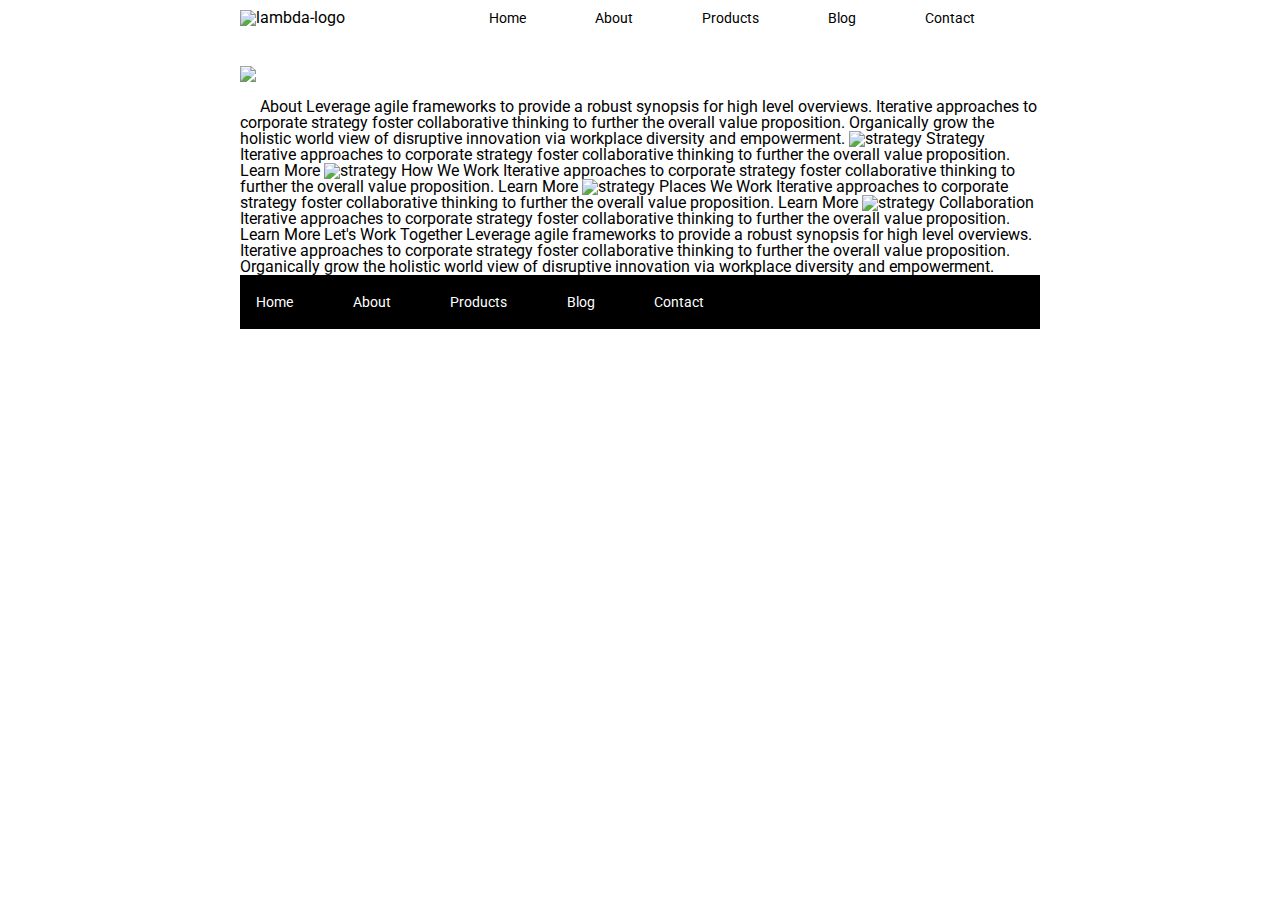
==== about.html @ abff35e0 "change class of jumbo images to share the same class." ====
<!doctype html>

<html lang="en">
<head>
  <meta charset="utf-8">

  <title>Sprint Challenge - About</title>

  <link href="https://fonts.googleapis.com/css?family=Roboto|Rubik" rel="stylesheet">
  <link rel="stylesheet" href="css/index.css">

</head>

<body>
    <div class="container about-page">

      <header>
            <img src="img/lambda-black.png" alt="lambda-logo">
            <nav>
                <a href="index.html">Home</a>
                <a href="about.html">About</a>
                <a href="#">Products</a>
                <a href="#">Blog</a>
                <a href="#">Contact</a>
            </nav>
        </header>

        <img class="jumbo-imgs" src="img/jumbo-about.png">
     
    About

    Leverage agile frameworks to provide a robust synopsis for high level overviews. Iterative approaches to corporate strategy foster collaborative thinking to further the overall value proposition. Organically grow the holistic world view of disruptive innovation via workplace diversity and empowerment.


    <img src="img/about-plan.png" alt="strategy">
    
    Strategy
    
    Iterative approaches to corporate strategy foster collaborative thinking to further the overall value proposition.

    Learn More



    <img src="img/about-working.png" alt="strategy">
    
    How We Work
    
    Iterative approaches to corporate strategy foster collaborative thinking to further the overall value proposition.

    Learn More



    <img src="img/about-office.png" alt="strategy">
    
    Places We Work

    Iterative approaches to corporate strategy foster collaborative thinking to further the overall value proposition.

    Learn More

    <img src="img/about-meeting.png" alt="strategy">
    
    Collaboration
    
    Iterative approaches to corporate strategy foster collaborative thinking to further the overall value proposition.

    Learn More

    Let's Work Together

    Leverage agile frameworks to provide a robust synopsis for high level overviews. Iterative approaches to corporate strategy foster collaborative thinking to further the overall value proposition. Organically grow the holistic world view of disruptive innovation via workplace diversity and empowerment.
        
      <footer>
        <nav>
          <a href="index.html">Home</a>
          <a href="about.html">About</a>
          <a href="#">Products</a>
          <a href="#">Blog</a>
          <a href="#">Contact</a>
        </nav>
      </footer>
    </div><!-- container -->        
</body>
</html>
---- css/index.css ----
/* http://meyerweb.com/eric/tools/css/reset/ 
   v2.0 | 20110126
   License: none (public domain)
*/

html, body, div, span, applet, object, iframe,
h1, h2, h3, h4, h5, h6, p, blockquote, pre,
a, abbr, acronym, address, big, cite, code,
del, dfn, em, img, ins, kbd, q, s, samp,
small, strike, strong, sub, sup, tt, var,
b, u, i, center,
dl, dt, dd, ol, ul, li,
fieldset, form, label, legend,
table, caption, tbody, tfoot, thead, tr, th, td,
article, aside, canvas, details, embed, 
figure, figcaption, footer, header, hgroup, 
menu, nav, output, ruby, section, summary,
time, mark, audio, video {
	margin: 0;
	padding: 0;
	border: 0;
	font-size: 100%;
	font: inherit;
	vertical-align: baseline;
}
/* HTML5 display-role reset for older browsers */
article, aside, details, figcaption, figure, 
footer, header, hgroup, menu, nav, section {
	display: block;
}
body {
	line-height: 1;
}
ol, ul {
	list-style: none;
}
blockquote, q {
	quotes: none;
}
blockquote:before, blockquote:after,
q:before, q:after {
	content: '';
	content: none;
}
table {
	border-collapse: collapse;
	border-spacing: 0;
}

* {
    box-sizing: border-box;
}

html, body {
    height: 100%;
    font-family: 'Roboto', sans-serif;
}

h1, h2, h3, h4, h5 {
    font-size: 18px;
    margin-bottom: 15px;
    font-family: 'Rubik', sans-serif;
}

p {
    line-height: 1.4;
}

.container {
    width: 800px;
    margin: 0 auto;
}

header {
    display: flex;
    flex-flow: row wrap;
    align-items: baseline;
    justify-content: space-between;
    margin-bottom: 40px;
    margin-top: 10px;
}

header nav a {
  margin-right: 65px;
  font-size: 14px;
  color: black;
  text-decoration: none;
}

.jumbo-imgs {
    margin-bottom: 30px;
}

.top-content {
    display: flex;
    flex-wrap: wrap;
    justify-content: space-evenly;
    margin-bottom: 20px;
    border-bottom: 1px dashed black;
}

.top-content .text-container {
    width: 48%;
    padding: 0 1%;
    padding-bottom: 20px;  
}

.middle-content {
    margin-bottom: 20px;
    border-bottom: 1px dashed black;
}

.middle-content h2 {
    padding: 0 2%;
    margin-bottom: 0;
}

.middle-content .boxes {
    display: flex;
    flex-wrap: wrap;
    justify-content: space-evenly;
}

.middle-content .boxes .box {
    width: 12.5%;
    height: 100px;
    background: black;
    margin: 20px 2.5%;
    color: white;
    display: flex;
    align-items: center;
    justify-content: center;
}

.middle-content .boxes .box1 {
    background-color: teal;
}

.middle-content .boxes .box2 {
    background-color: gold;
}

.middle-content .boxes .box3 {
    background-color: cadetblue;
}

.middle-content .boxes .box4 {
    background-color: coral;
}

.middle-content .boxes .box5 {
    background-color: crimson;
}

.middle-content .boxes .box6 {
    background-color: forestgreen;
}

.middle-content .boxes .box7 {
    background-color: darkorchid;
}

.middle-content .boxes .box8 {
    background-color: hotpink;
}

.middle-content .boxes .box9 {
    background-color: indigo;
}

.middle-content .boxes .box10 {
    background-color: dodgerblue;
}

.bottom-content {
    display: flex;
    margin: 0 2% 20px;
    justify-content: space-around;
}

.bottom-content .text-container {
    padding-right: 4%;
}

.bottom-content .text-container:last-child {
    padding-right: 0;
}

footer {
    width: 100%;
    background: black;
}

footer nav {
    width: 60%;
    display: flex;
    justify-content: space-between;
    align-items: center;
    padding: 20px 2%;
    font-size: 14px;
}

footer nav a {
    color: white;
    text-decoration: none;
}
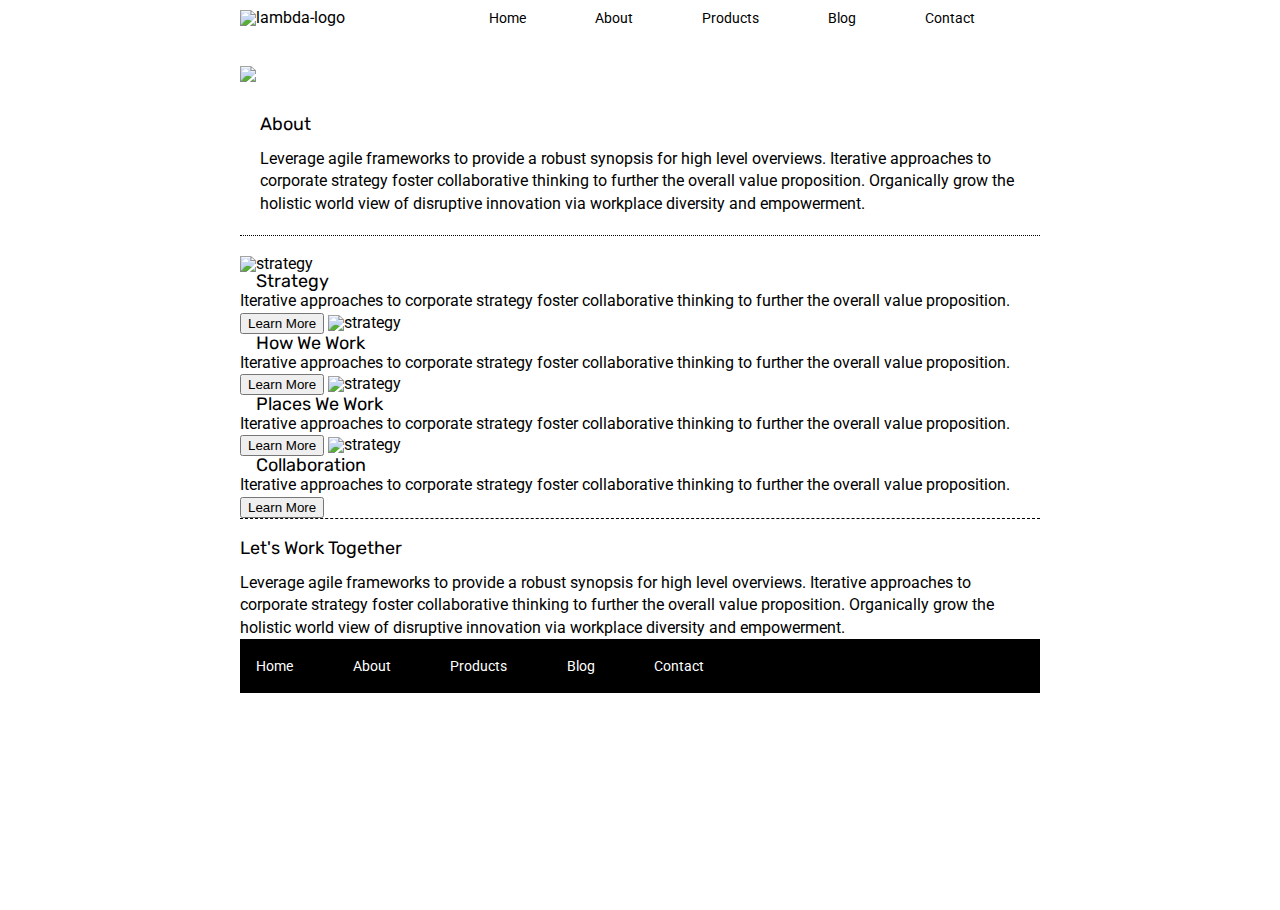
==== commit c5410fd7: "completed marking up semantic HTML for about.html started. completed CSS for top of about.html." ====
--- a/about.html
+++ b/about.html
@@ -26,51 +26,53 @@
         </header>
 
         <img class="jumbo-imgs" src="img/jumbo-about.png">
-     
-    About
 
-    Leverage agile frameworks to provide a robust synopsis for high level overviews. Iterative approaches to corporate strategy foster collaborative thinking to further the overall value proposition. Organically grow the holistic world view of disruptive innovation via workplace diversity and empowerment.
+    <section class="top-content-about">
+      <div class="text-container">
+        <h1>About</h1>
 
+        <p>Leverage agile frameworks to provide a robust synopsis for high level overviews. Iterative approaches to corporate strategy foster collaborative thinking to further the overall value proposition. Organically grow the holistic world view of disruptive innovation via workplace diversity and empowerment.</p>
+      </div>
+    </section>
+    <section class="middle-content">
+      <div class="about-points">
+        <img src="img/about-plan.png" alt="strategy">
 
-    <img src="img/about-plan.png" alt="strategy">
-    
-    Strategy
-    
-    Iterative approaches to corporate strategy foster collaborative thinking to further the overall value proposition.
+        <h2>Strategy</h2>
 
-    Learn More
+        <p>Iterative approaches to corporate strategy foster collaborative thinking to further the overall value proposition.</p>
 
+        <button>Learn More</button>
 
+        <img src="img/about-working.png" alt="strategy">
 
-    <img src="img/about-working.png" alt="strategy">
-    
-    How We Work
-    
-    Iterative approaches to corporate strategy foster collaborative thinking to further the overall value proposition.
+        <h2>How We Work</h2>
 
-    Learn More
+        <p>Iterative approaches to corporate strategy foster collaborative thinking to further the overall value proposition.</p>
 
+        <button>Learn More</button>
 
+        <img src="img/about-office.png" alt="strategy">
 
-    <img src="img/about-office.png" alt="strategy">
-    
-    Places We Work
+        <h2>Places We Work</h2>
 
-    Iterative approaches to corporate strategy foster collaborative thinking to further the overall value proposition.
+        <p>Iterative approaches to corporate strategy foster collaborative thinking to further the overall value proposition.</p>
 
-    Learn More
+        <button>Learn More</button>
 
-    <img src="img/about-meeting.png" alt="strategy">
-    
-    Collaboration
-    
-    Iterative approaches to corporate strategy foster collaborative thinking to further the overall value proposition.
+        <img src="img/about-meeting.png" alt="strategy">
 
-    Learn More
+        <h2>Collaboration</h2>
 
-    Let's Work Together
+        <p>Iterative approaches to corporate strategy foster collaborative thinking to further the overall value proposition.</p>
 
-    Leverage agile frameworks to provide a robust synopsis for high level overviews. Iterative approaches to corporate strategy foster collaborative thinking to further the overall value proposition. Organically grow the holistic world view of disruptive innovation via workplace diversity and empowerment.
+        <button>Learn More</button>
+      </div>
+    </section>
+
+    <h2>Let's Work Together</h2>
+
+    <p>Leverage agile frameworks to provide a robust synopsis for high level overviews. Iterative approaches to corporate strategy foster collaborative thinking to further the overall value proposition. Organically grow the holistic world view of disruptive innovation via workplace diversity and empowerment.</p>
         
       <footer>
         <nav>
--- a/css/index.css
+++ b/css/index.css
@@ -105,6 +105,11 @@
     padding-bottom: 20px;  
 }
 
+.top-content-about .text-container {
+    margin: 0 auto;
+    width: 95%;
+}
+
 .middle-content {
     margin-bottom: 20px;
     border-bottom: 1px dashed black;
@@ -203,4 +208,10 @@
 footer nav a {
     color: white;
     text-decoration: none;
+}
+
+.top-content-about {
+    border-bottom: 1px dotted black;
+    margin-bottom: 20px;
+    padding-bottom: 20px;
 }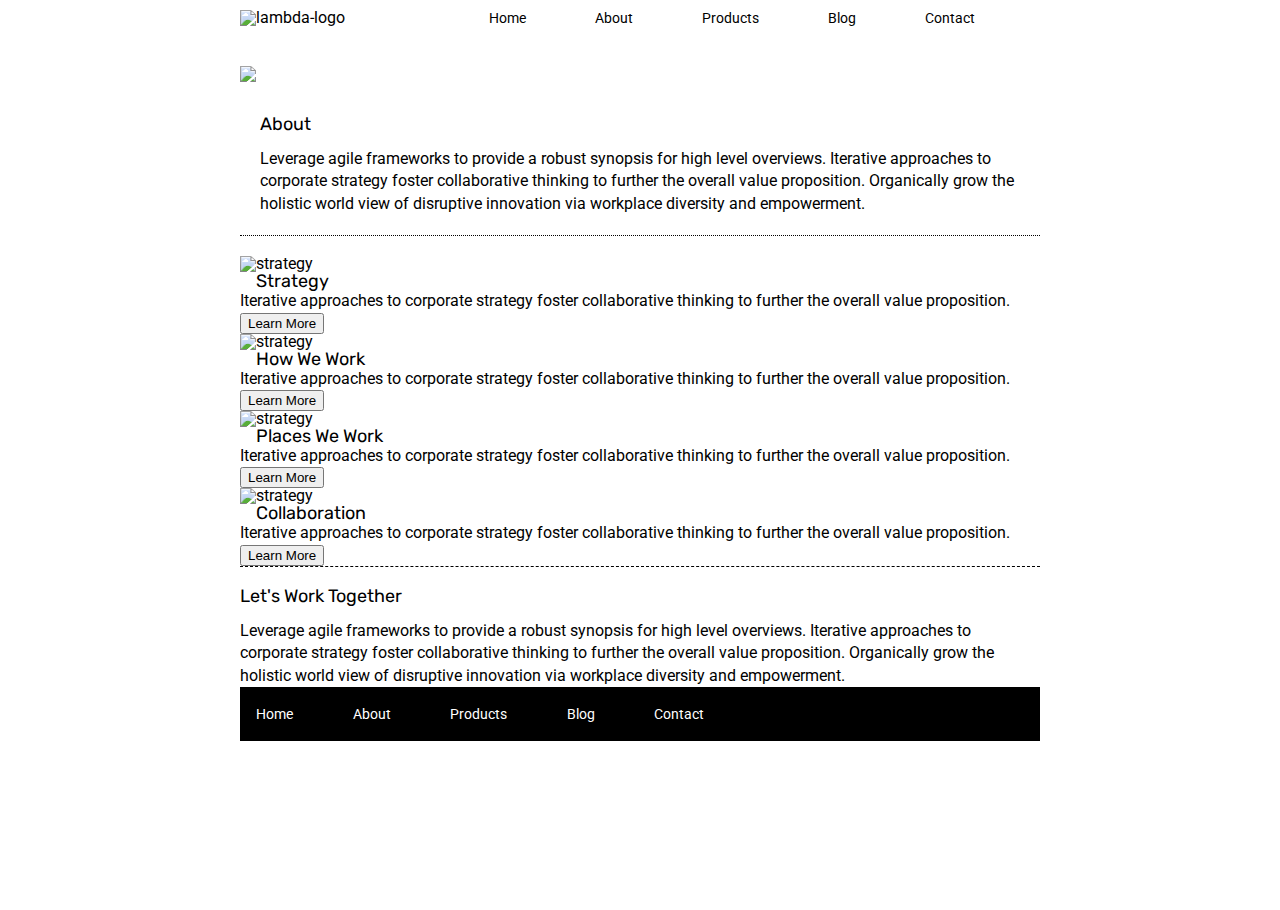
==== commit 88468639: "change some HTML tags in about.html." ====
--- a/about.html
+++ b/about.html
@@ -34,7 +34,7 @@
         <p>Leverage agile frameworks to provide a robust synopsis for high level overviews. Iterative approaches to corporate strategy foster collaborative thinking to further the overall value proposition. Organically grow the holistic world view of disruptive innovation via workplace diversity and empowerment.</p>
       </div>
     </section>
-    <section class="middle-content">
+    <section class="middle-content about-content">
       <div class="about-points">
         <img src="img/about-plan.png" alt="strategy">
 
@@ -43,7 +43,8 @@
         <p>Iterative approaches to corporate strategy foster collaborative thinking to further the overall value proposition.</p>
 
         <button>Learn More</button>
-
+      </div>
+      <div class="about-points">
         <img src="img/about-working.png" alt="strategy">
 
         <h2>How We Work</h2>
@@ -51,7 +52,8 @@
         <p>Iterative approaches to corporate strategy foster collaborative thinking to further the overall value proposition.</p>
 
         <button>Learn More</button>
-
+      </div>
+      <div class="about-points">
         <img src="img/about-office.png" alt="strategy">
 
         <h2>Places We Work</h2>
@@ -59,7 +61,8 @@
         <p>Iterative approaches to corporate strategy foster collaborative thinking to further the overall value proposition.</p>
 
         <button>Learn More</button>
-
+      </div>
+      <div class="about-points">
         <img src="img/about-meeting.png" alt="strategy">
 
         <h2>Collaboration</h2>
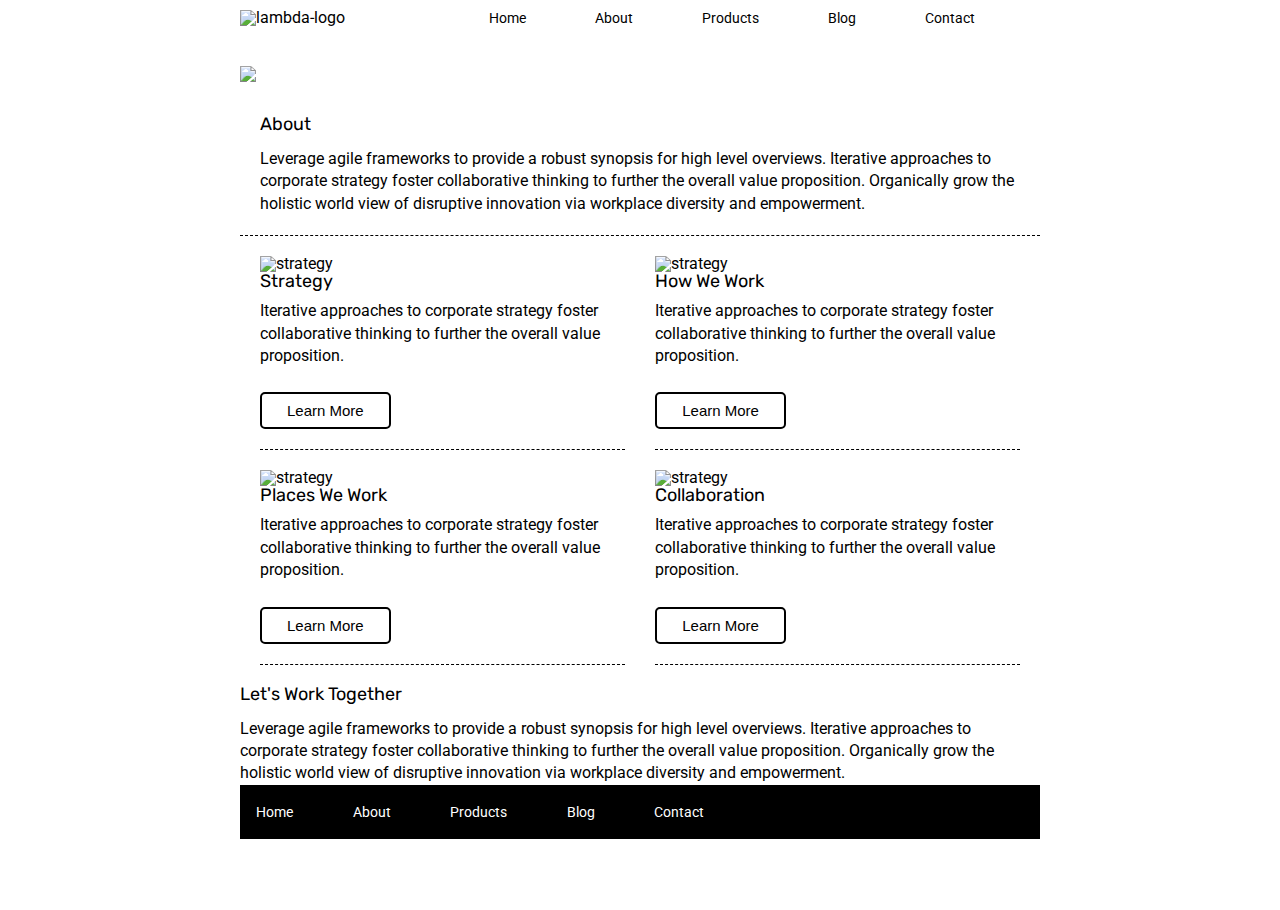
==== commit 3ccd3af6: "remove a class from about.html." ====
--- a/about.html
+++ b/about.html
@@ -34,7 +34,7 @@
         <p>Leverage agile frameworks to provide a robust synopsis for high level overviews. Iterative approaches to corporate strategy foster collaborative thinking to further the overall value proposition. Organically grow the holistic world view of disruptive innovation via workplace diversity and empowerment.</p>
       </div>
     </section>
-    <section class="middle-content about-content">
+    <section class="about-content">
       <div class="about-points">
         <img src="img/about-plan.png" alt="strategy">
 
--- a/css/index.css
+++ b/css/index.css
@@ -211,7 +211,38 @@
 }
 
 .top-content-about {
-    border-bottom: 1px dotted black;
+    border-bottom: 1px dashed black;
     margin-bottom: 20px;
     padding-bottom: 20px;
+}
+
+.about-content {
+    display: flex;
+    flex-flow: row wrap;
+    justify-content: space-between;
+    width: 95%;
+    margin: 0 auto;
+}
+
+.about-content .about-points {
+    border-bottom: 1px dashed black;
+    width: 48%;
+    margin-bottom: 20px;
+    padding-bottom: 20px;
+}
+
+.about-content .about-points h2 {
+    margin-bottom: 10px;
+}
+
+.about-content .about-points button {
+    background: white;
+    vertical-align: top;
+    margin-top: 5px;
+    padding: 8px 25px;
+    font-size: 15px;
+    border: 2px solid black;
+    border-radius: 5px;
+    cursor: pointer;
+    margin-top: 25px;
 }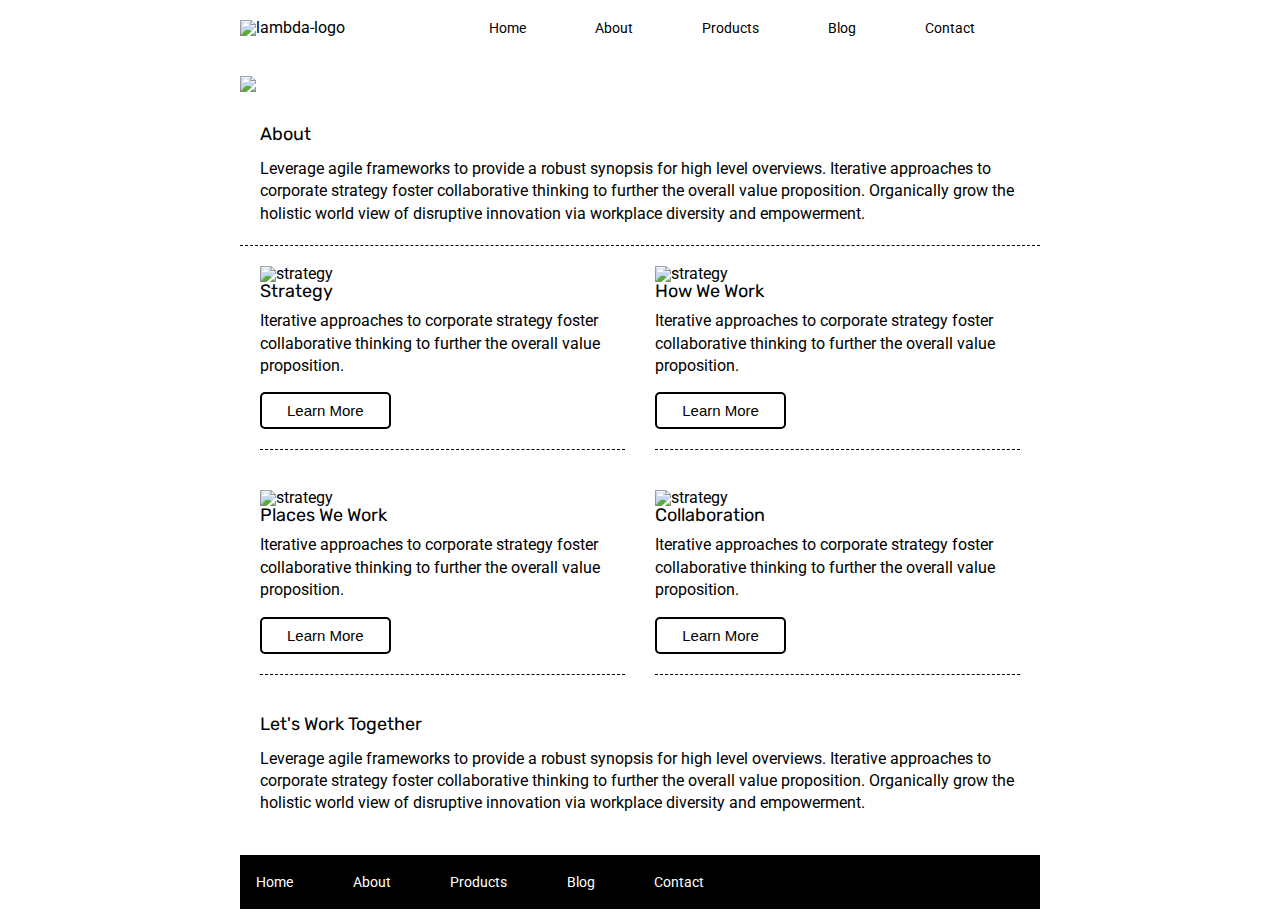
==== commit 0572421c: "add products link to index.html and about.html." ====
--- a/about.html
+++ b/about.html
@@ -19,7 +19,7 @@
             <nav>
                 <a href="index.html">Home</a>
                 <a href="about.html">About</a>
-                <a href="#">Products</a>
+                <a href="products.html">Products</a>
                 <a href="#">Blog</a>
                 <a href="#">Contact</a>
             </nav>
@@ -72,16 +72,19 @@
         <button>Learn More</button>
       </div>
     </section>
+    <section class="bottom-content-about">
+      <div class="text-container">
+        <h2>Let's Work Together</h2>
 
-    <h2>Let's Work Together</h2>
-
-    <p>Leverage agile frameworks to provide a robust synopsis for high level overviews. Iterative approaches to corporate strategy foster collaborative thinking to further the overall value proposition. Organically grow the holistic world view of disruptive innovation via workplace diversity and empowerment.</p>
+        <p>Leverage agile frameworks to provide a robust synopsis for high level overviews. Iterative approaches to corporate strategy foster collaborative thinking to further the overall value proposition. Organically grow the holistic world view of disruptive innovation via workplace diversity and empowerment.</p>
+      </div>
+    </section>
         
       <footer>
         <nav>
           <a href="index.html">Home</a>
           <a href="about.html">About</a>
-          <a href="#">Products</a>
+          <a href="products.html">Products</a>
           <a href="#">Blog</a>
           <a href="#">Contact</a>
         </nav>
--- a/css/index.css
+++ b/css/index.css
@@ -77,7 +77,7 @@
     align-items: baseline;
     justify-content: space-between;
     margin-bottom: 40px;
-    margin-top: 10px;
+    margin-top: 20px;
 }
 
 header nav a {
@@ -227,7 +227,7 @@
 .about-content .about-points {
     border-bottom: 1px dashed black;
     width: 48%;
-    margin-bottom: 20px;
+    margin-bottom: 40px;
     padding-bottom: 20px;
 }
 
@@ -244,5 +244,55 @@
     border: 2px solid black;
     border-radius: 5px;
     cursor: pointer;
-    margin-top: 25px;
+    margin-top: 15px;
+}
+
+.bottom-content-about {
+    margin-bottom: 20px;
+    padding-bottom: 20px;
+}
+
+.bottom-content-about .text-container {
+    margin: 0 auto;
+    width: 95%;
+}
+
+.products-content {
+    display: flex;
+    flex-flow: row wrap;
+    justify-content: space-between;
+    width: 95%;
+    margin: 0 auto;
+}
+
+.products-content .products-items {
+    border-bottom: 1px dashed black;
+    width: 48%;
+    margin-bottom: 40px;
+    padding-bottom: 20px;
+}
+
+.products-content .products-items img {
+    width: 75%;
+}
+
+.products-content .products-items h2 {
+    margin-bottom: 10px;
+}
+
+.products-content .products-items button {
+    background: white;
+    vertical-align: top;
+    margin-top: 5px;
+    padding: 8px 25px;
+    font-size: 15px;
+    border: 2px solid black;
+    border-radius: 5px;
+    cursor: pointer;
+    margin-top: 15px;
+}
+
+.jumbo-prod {
+    margin-left: 10%;
+    margin-bottom: 30px;
 }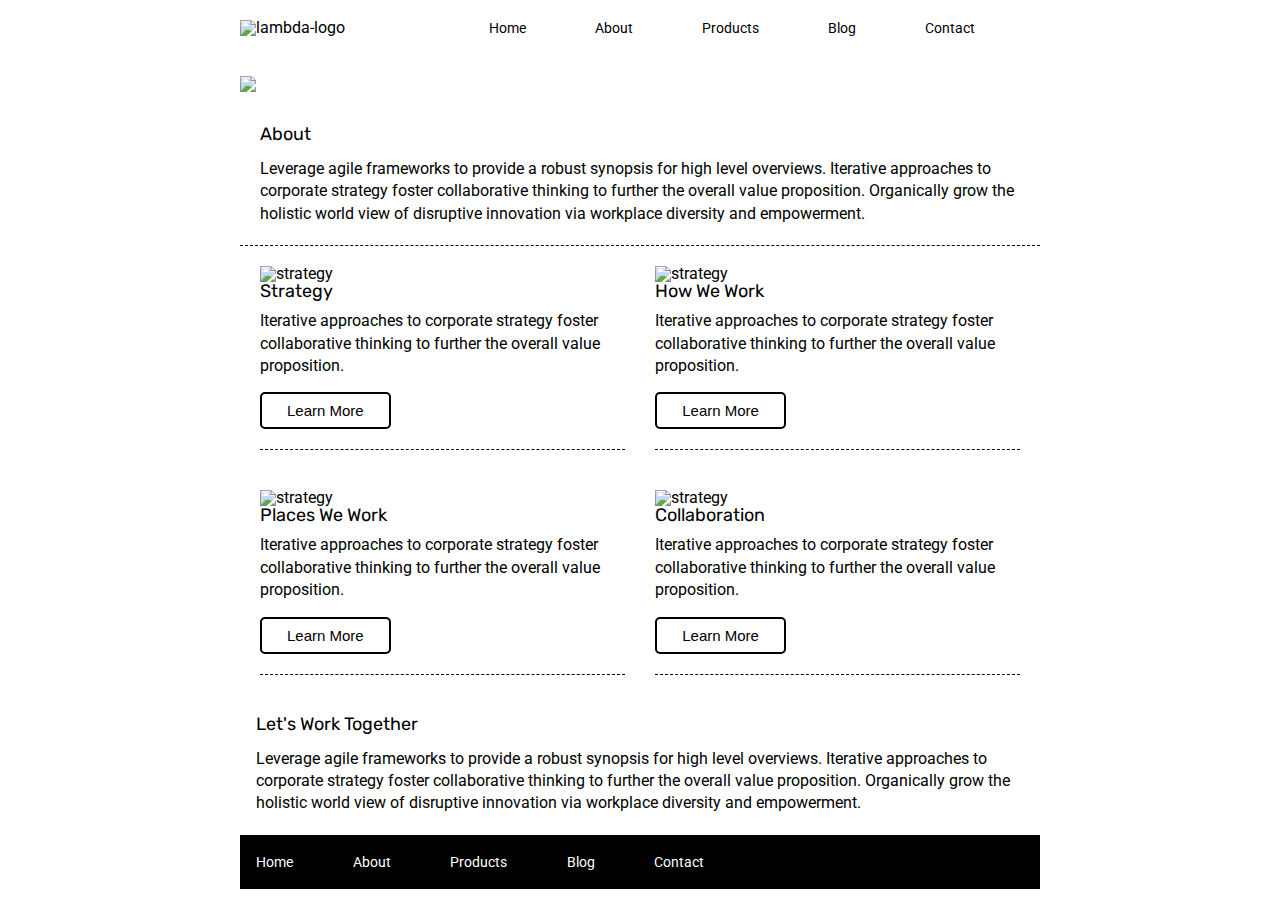
==== commit 46515bc1: "complete contact form, add CSS to contact form, make site responsive for mobile devices." ====
--- a/about.html
+++ b/about.html
@@ -21,7 +21,7 @@
                 <a href="about.html">About</a>
                 <a href="products.html">Products</a>
                 <a href="#">Blog</a>
-                <a href="#">Contact</a>
+                <a href="contact.html">Contact</a>
             </nav>
         </header>
 
@@ -72,7 +72,7 @@
         <button>Learn More</button>
       </div>
     </section>
-    <section class="bottom-content-about">
+    <section class="bottom-content">
       <div class="text-container">
         <h2>Let's Work Together</h2>
 
@@ -86,7 +86,7 @@
           <a href="about.html">About</a>
           <a href="products.html">Products</a>
           <a href="#">Blog</a>
-          <a href="#">Contact</a>
+          <a href="contact.html">Contact</a>
         </nav>
       </footer>
     </div><!-- container -->        
--- a/css/index.css
+++ b/css/index.css
@@ -194,6 +194,9 @@
 footer {
     width: 100%;
     background: black;
+    animation-name: footerbackground;
+    animation-duration: 2s;
+    animation-iteration-count: 100;
 }
 
 footer nav {
@@ -295,4 +298,124 @@
 .jumbo-prod {
     margin-left: 10%;
     margin-bottom: 30px;
-}+}
+
+.top-content-product {
+    border-bottom: 1px dashed black;
+    margin-bottom: 20px;
+    padding-bottom: 20px;
+}
+
+
+/* Animations */
+
+@keyframes footerbackground {
+    from {background-color: black;}
+    to {background-color: red;}
+}
+
+
+/* Contact Form */
+
+input[type=text], select, textarea {
+  width: 100%;
+  padding: 10px;
+  border: 1px solid blue;
+  border-radius: 5px;
+  box-sizing: border-box;
+  margin-top: 10px;
+  margin-bottom: 30px;
+  resize: vertical;
+}
+
+
+input[type=submit] {
+    background: blue;
+    color: white;
+    padding: 10px;
+    margin-bottom: 20px;
+}
+
+.thanks {
+    width: 95%;
+    margin: 0 auto;
+    margin-top: 80px;
+    margin-bottom: 30px;
+}
+
+.thanks h1 {
+    margin-bottom: 50px;
+}
+
+
+
+/* Mobile Styles */
+@media only screen and (max-width: 400px) {
+
+  header {
+    flex-flow: column wrap;
+  }
+
+  header nav {
+    width: 40%;
+  }
+
+  footer nav {
+    width: 40%;
+  }
+
+  .jumbo-imgs {
+    width: 40%;
+  }
+
+  .jumbo-prod {
+    width: 40%;
+  }
+
+  .top-content {
+    width: 40%;
+  }
+
+  .products-content {
+    flex-flow: column wrap;
+    width: 75%;
+  }
+
+  .about-content {
+    flex-flow: column wrap;
+    width: 75%;
+  }
+
+  .facts {
+    flex-flow: column wrap;
+  }
+
+  .facts img {
+    width: 30%;
+  }
+
+  .top-content-about {
+    width: 40%;
+  }
+
+  .top-content-product {
+    width: 40%;
+  }
+
+  .bottom-content {
+    width: 40%;
+  }
+
+  input[type=text], select, textarea {
+    width: 45%;
+  }
+
+  input[type=submit] {
+    background: blue;
+    color: white;
+    padding: 10px;
+    margin-bottom: 20px;
+    margin-right: 80%;
+  }
+
+}
